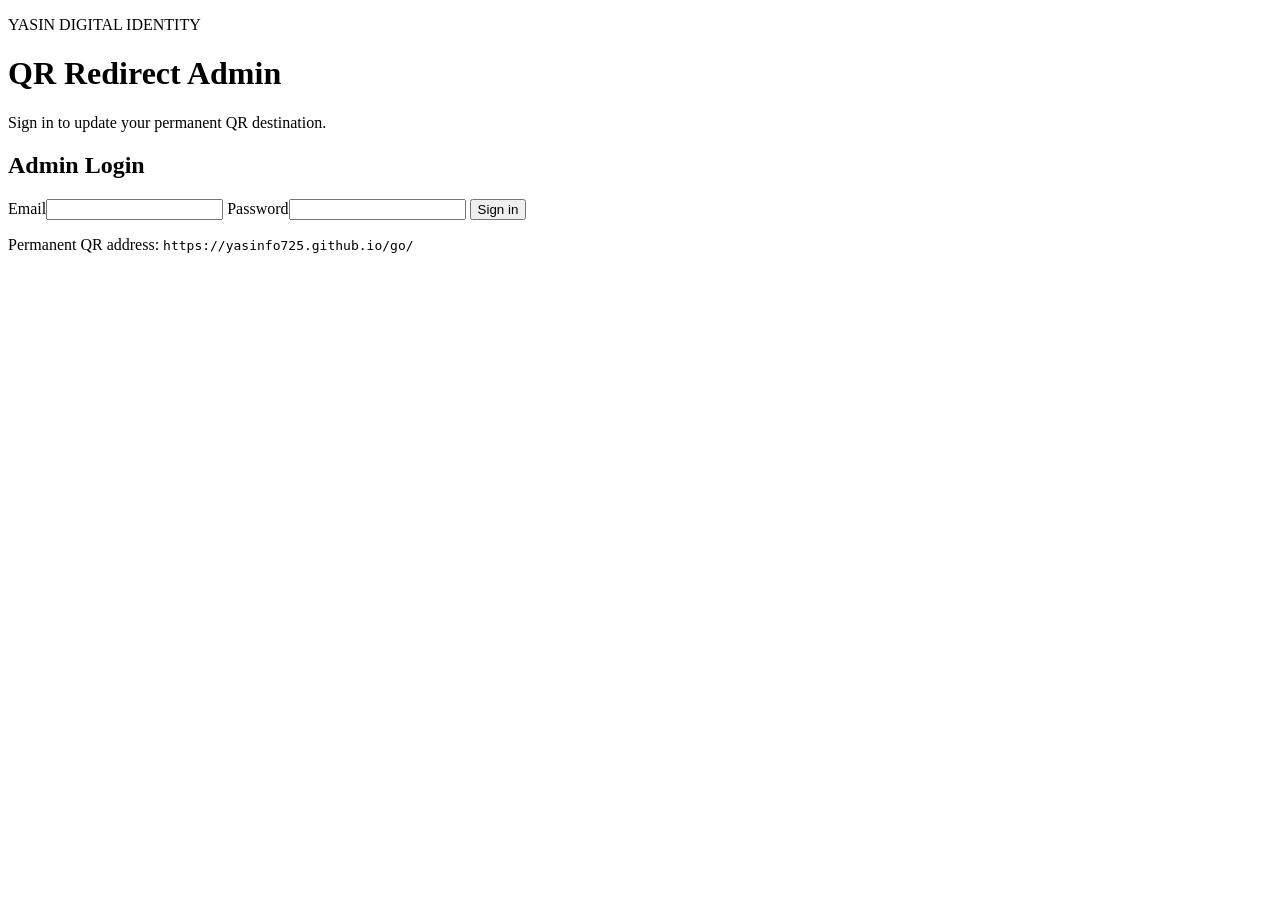
==== admin/index.html @ 4422be59 "Add files via upload" ====
<!doctype html>
<html lang="en">
<head>
  <meta charset="utf-8"><meta name="viewport" content="width=device-width,initial-scale=1">
  <meta name="theme-color" content="#101116"><title>Yasin QR Admin</title>
  <link rel="stylesheet" href="css/style.css">
</head>
<body>
  <main class="wrap">
    <header><p class="eyebrow">YASIN DIGITAL IDENTITY</p><h1>QR Redirect Admin</h1><p class="muted">Sign in to update your permanent QR destination.</p></header>
    <section class="panel">
      <form id="loginForm">
        <h2>Admin Login</h2>
        <label>Email<input id="email" type="email" autocomplete="username" required></label>
        <label>Password<input id="password" type="password" autocomplete="current-password" required></label>
        <button type="submit">Sign in</button>
      </form>
      <form id="updateForm" hidden>
        <h2>Destination URL</h2>
        <p class="muted">Current destination: <span id="currentUrl">Loading…</span></p>
        <label>New HTTPS URL<input id="destination" type="url" placeholder="https://example.com/" required></label>
        <button type="submit">Save destination</button>
        <button type="button" class="secondary" id="logout">Log out</button>
      </form>
      <p id="status" role="status" aria-live="polite"></p>
    </section>
    <footer>Permanent QR address: <code>https://yasinfo725.github.io/go/</code></footer>
  </main>
  <script src="js/config.js"></script><script src="js/app.js"></script>
</body></html>
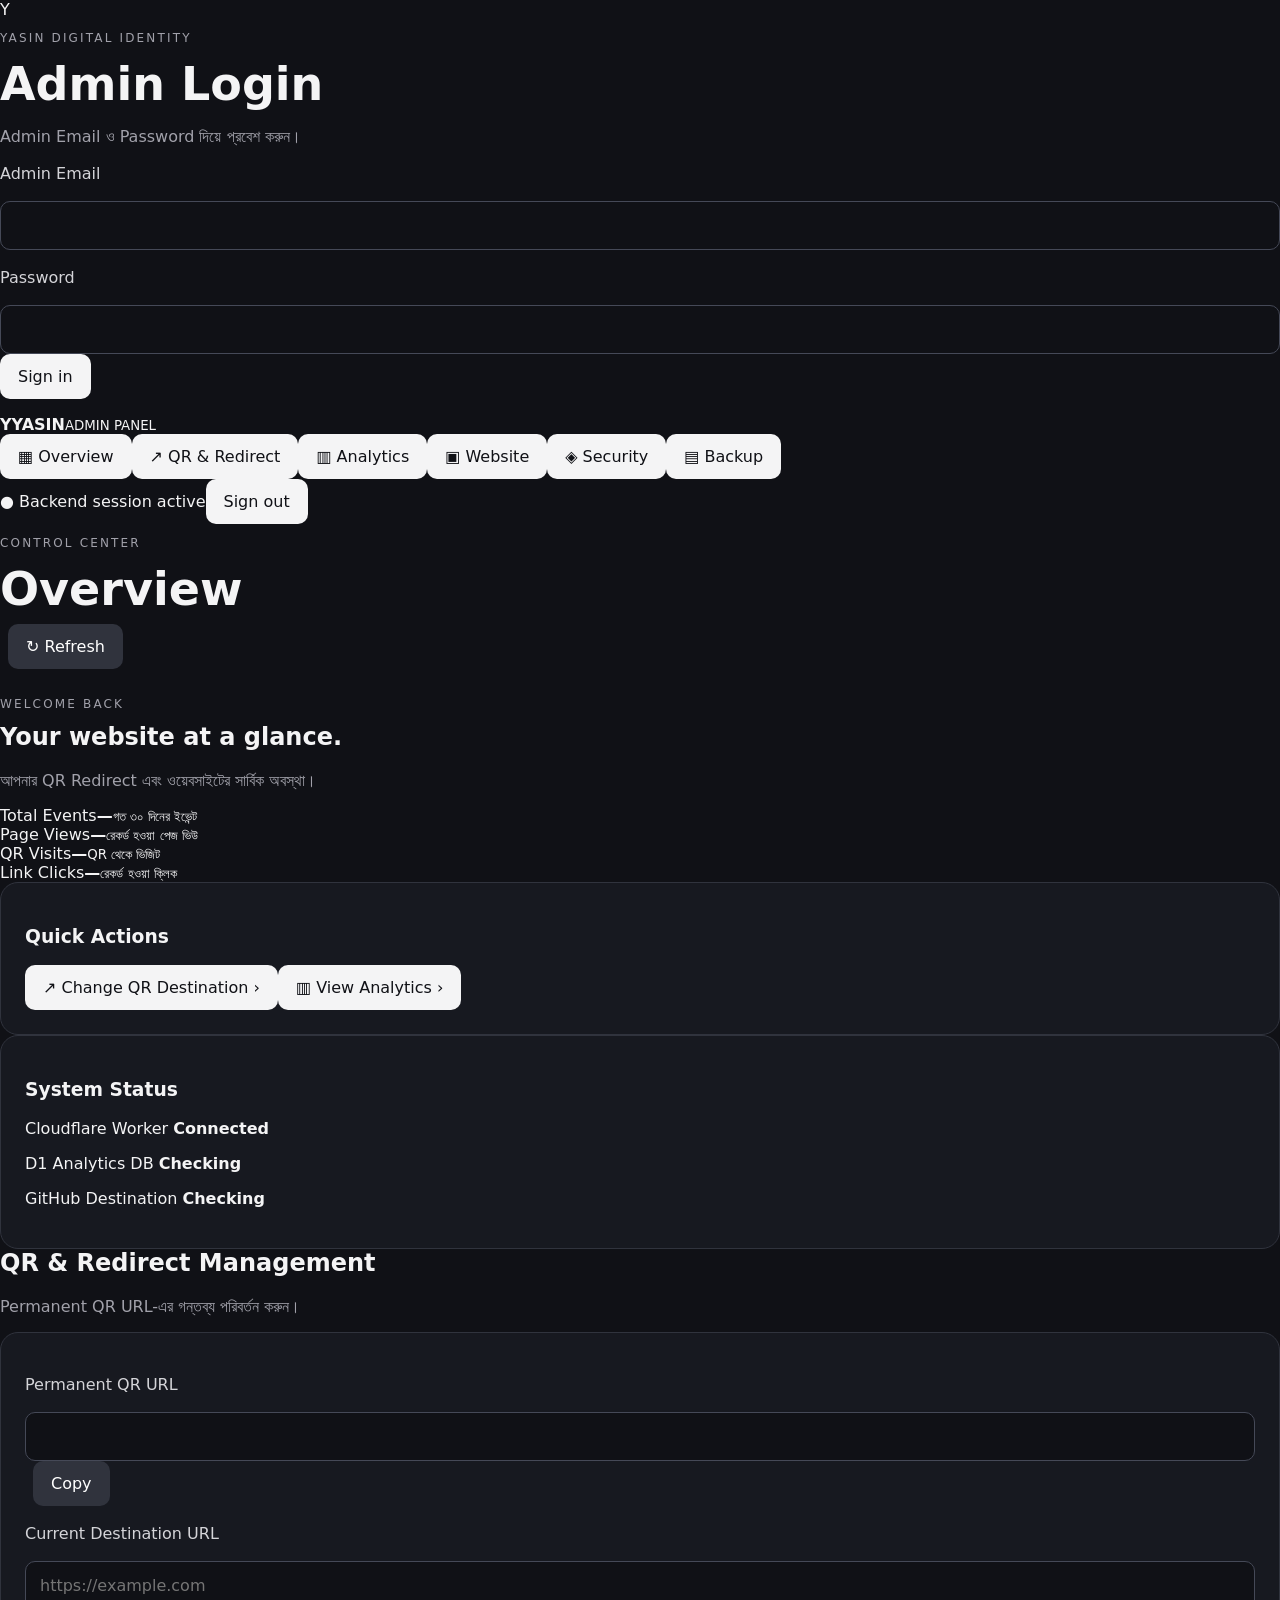
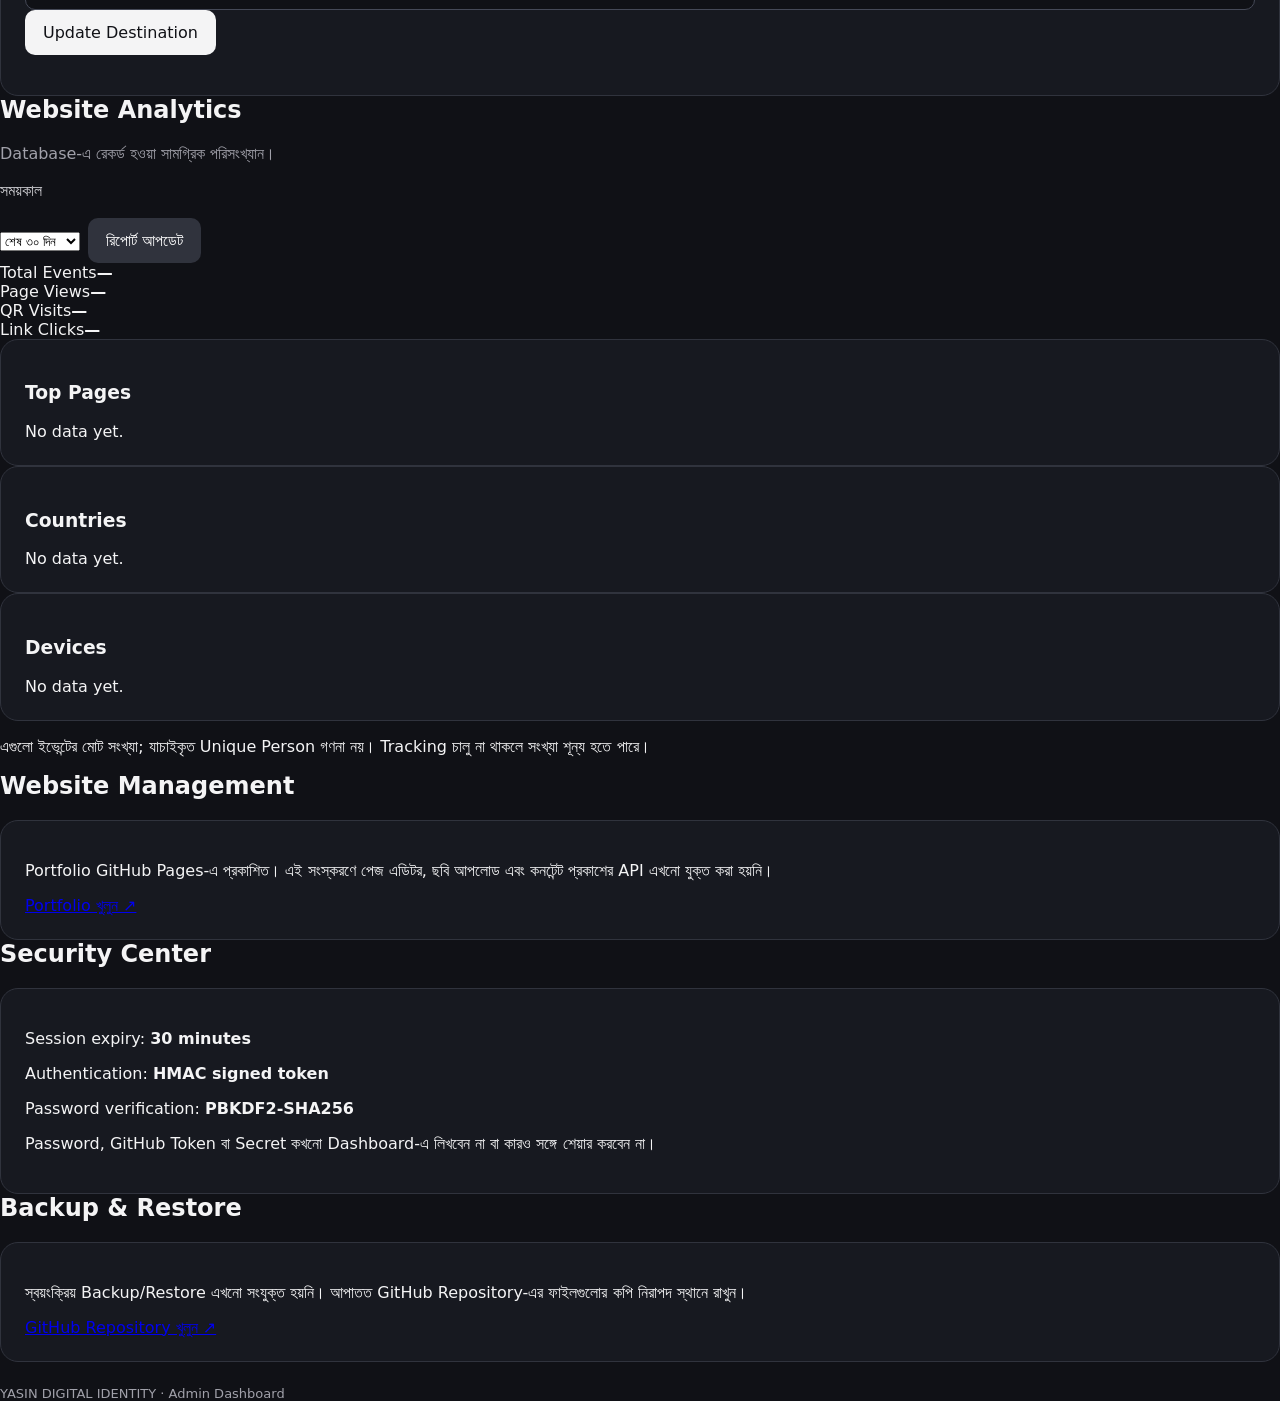
==== commit a990c75d: "Add files via upload" ====
--- a/admin/index.html
+++ b/admin/index.html
@@ -1,30 +1,16 @@
 <!doctype html>
-<html lang="en">
-<head>
-  <meta charset="utf-8"><meta name="viewport" content="width=device-width,initial-scale=1">
-  <meta name="theme-color" content="#101116"><title>Yasin QR Admin</title>
-  <link rel="stylesheet" href="css/style.css">
-</head>
+<html lang="bn"><head><meta charset="utf-8"><meta name="viewport" content="width=device-width,initial-scale=1"><meta name="theme-color" content="#101116"><title>YASIN Admin Dashboard</title><link rel="stylesheet" href="./css/style.css"></head>
 <body>
-  <main class="wrap">
-    <header><p class="eyebrow">YASIN DIGITAL IDENTITY</p><h1>QR Redirect Admin</h1><p class="muted">Sign in to update your permanent QR destination.</p></header>
-    <section class="panel">
-      <form id="loginForm">
-        <h2>Admin Login</h2>
-        <label>Email<input id="email" type="email" autocomplete="username" required></label>
-        <label>Password<input id="password" type="password" autocomplete="current-password" required></label>
-        <button type="submit">Sign in</button>
-      </form>
-      <form id="updateForm" hidden>
-        <h2>Destination URL</h2>
-        <p class="muted">Current destination: <span id="currentUrl">Loading…</span></p>
-        <label>New HTTPS URL<input id="destination" type="url" placeholder="https://example.com/" required></label>
-        <button type="submit">Save destination</button>
-        <button type="button" class="secondary" id="logout">Log out</button>
-      </form>
-      <p id="status" role="status" aria-live="polite"></p>
-    </section>
-    <footer>Permanent QR address: <code>https://yasinfo725.github.io/go/</code></footer>
-  </main>
-  <script src="js/config.js"></script><script src="js/app.js"></script>
-</body></html>
+<main id="loginView" class="login-wrap"><section class="login-card"><div class="brand">Y</div><p class="eyebrow">YASIN DIGITAL IDENTITY</p><h1>Admin Login</h1><p class="muted">Admin Email ও Password দিয়ে প্রবেশ করুন।</p><form id="loginForm"><label>Admin Email</label><input id="email" type="email" autocomplete="username" required><label>Password</label><input id="password" type="password" autocomplete="current-password" required><button class="primary full">Sign in</button></form><p id="loginMessage" class="message"></p></section></main>
+<div id="appView" class="app hidden"><aside class="sidebar"><div class="brandline"><b class="brand">Y</b><span><b>YASIN</b><small>ADMIN PANEL</small></span></div><nav>
+<button class="nav active" data-page="overview">▦ <span>Overview</span></button><button class="nav" data-page="qr">↗ <span>QR & Redirect</span></button><button class="nav" data-page="analytics">▥ <span>Analytics</span></button><button class="nav" data-page="website">▣ <span>Website</span></button><button class="nav" data-page="security">◈ <span>Security</span></button><button class="nav" data-page="backup">▤ <span>Backup</span></button></nav><div class="sidebottom">● Backend session active<button id="logoutBtn">Sign out</button></div></aside>
+<main class="main"><header class="topbar"><div><p class="eyebrow">CONTROL CENTER</p><h1 id="pageTitle">Overview</h1></div><button id="refreshBtn" class="secondary">↻ Refresh</button></header>
+<section id="page-overview" class="page"><div class="welcome"><p class="eyebrow">WELCOME BACK</p><h2>Your website at a glance.</h2><p class="muted">আপনার QR Redirect এবং ওয়েবসাইটের সার্বিক অবস্থা।</p></div><div class="stats">
+<article class="stat"><span>Total Events</span><strong id="statEvents">—</strong><small>গত ৩০ দিনের ইভেন্ট</small></article><article class="stat"><span>Page Views</span><strong id="statViews">—</strong><small>রেকর্ড হওয়া পেজ ভিউ</small></article><article class="stat"><span>QR Visits</span><strong id="statQr">—</strong><small>QR থেকে ভিজিট</small></article><article class="stat"><span>Link Clicks</span><strong id="statClicks">—</strong><small>রেকর্ড হওয়া ক্লিক</small></article></div>
+<div class="grid"><article class="panel"><h3>Quick Actions</h3><button class="action" data-goto="qr">↗ Change QR Destination <span>›</span></button><button class="action" data-goto="analytics">▥ View Analytics <span>›</span></button></article><article class="panel"><h3>System Status</h3><p>Cloudflare Worker <b class="ok">Connected</b></p><p>D1 Analytics DB <b id="dbStatus">Checking</b></p><p>GitHub Destination <b id="githubStatus">Checking</b></p></article></div></section>
+<section id="page-qr" class="page hidden"><h2>QR & Redirect Management</h2><p class="muted">Permanent QR URL-এর গন্তব্য পরিবর্তন করুন।</p><article class="panel"><label>Permanent QR URL</label><div class="inline"><input id="permanentUrl" readonly><button id="copyPermanent" class="secondary">Copy</button></div><label>Current Destination URL</label><input id="destinationInput" type="url" placeholder="https://example.com"><button id="saveDestination" class="primary">Update Destination</button><p id="destinationMessage" class="message"></p></article></section>
+<section id="page-analytics" class="page hidden"><h2>Website Analytics</h2><p class="muted">Database-এ রেকর্ড হওয়া সামগ্রিক পরিসংখ্যান।</p><div class="toolbar"><label>সময়কাল</label><select id="daysSelect"><option value="7">শেষ ৭ দিন</option><option value="30" selected>শেষ ৩০ দিন</option><option value="90">শেষ ৯০ দিন</option><option value="365">শেষ ৩৬৫ দিন</option></select><button id="loadAnalytics" class="secondary">রিপোর্ট আপডেট</button></div><div class="stats"><article class="stat"><span>Total Events</span><strong id="aEvents">—</strong></article><article class="stat"><span>Page Views</span><strong id="aViews">—</strong></article><article class="stat"><span>QR Visits</span><strong id="aQr">—</strong></article><article class="stat"><span>Link Clicks</span><strong id="aClicks">—</strong></article></div><div class="grid"><article class="panel"><h3>Top Pages</h3><div id="pagesList">No data yet.</div></article><article class="panel"><h3>Countries</h3><div id="countriesList">No data yet.</div></article><article class="panel"><h3>Devices</h3><div id="devicesList">No data yet.</div></article></div><p class="note">এগুলো ইভেন্টের মোট সংখ্যা; যাচাইকৃত Unique Person গণনা নয়। Tracking চালু না থাকলে সংখ্যা শূন্য হতে পারে।</p><p id="analyticsMessage" class="message"></p></section>
+<section id="page-website" class="page hidden"><h2>Website Management</h2><article class="panel"><p>Portfolio GitHub Pages-এ প্রকাশিত। এই সংস্করণে পেজ এডিটর, ছবি আপলোড এবং কনটেন্ট প্রকাশের API এখনো যুক্ত করা হয়নি।</p><a href="https://yasinfo725.github.io/" target="_blank" rel="noopener">Portfolio খুলুন ↗</a></article></section>
+<section id="page-security" class="page hidden"><h2>Security Center</h2><article class="panel"><p>Session expiry: <b>30 minutes</b></p><p>Authentication: <b>HMAC signed token</b></p><p>Password verification: <b>PBKDF2-SHA256</b></p><p class="note">Password, GitHub Token বা Secret কখনো Dashboard-এ লিখবেন না বা কারও সঙ্গে শেয়ার করবেন না।</p></article></section>
+<section id="page-backup" class="page hidden"><h2>Backup & Restore</h2><article class="panel"><p>স্বয়ংক্রিয় Backup/Restore এখনো সংযুক্ত হয়নি। আপাতত GitHub Repository-এর ফাইলগুলোর কপি নিরাপদ স্থানে রাখুন।</p><a href="https://github.com/yasinfo725/yasinfo725.github.io" target="_blank" rel="noopener">GitHub Repository খুলুন ↗</a></article></section><footer>YASIN DIGITAL IDENTITY · Admin Dashboard</footer></main></div>
+<script src="./js/config.js"></script><script src="./js/app.js"></script></body></html>
--- a/admin/css/style.css
+++ b/admin/css/style.css
@@ -0,0 +1 @@
+*{box-sizing:border-box}body{margin:0;background:#101116;color:#f4f4f5;font:16px system-ui,sans-serif}.wrap{max-width:680px;margin:8vh auto;padding:24px}header{margin-bottom:28px}.eyebrow{letter-spacing:.18em;color:#a1a1aa;font-size:12px}h1{font-size:clamp(30px,7vw,46px);margin:8px 0}h2{margin-top:0}.muted{color:#a1a1aa}.panel{background:#171920;border:1px solid #30333d;border-radius:18px;padding:24px}label{display:block;margin:18px 0;color:#d4d4d8}input{display:block;width:100%;margin-top:8px;padding:14px;border-radius:10px;border:1px solid #454957;background:#101116;color:#fff;font:inherit}button{padding:13px 18px;border:0;border-radius:10px;background:#f4f4f5;color:#101116;font-weight:700;font:inherit;cursor:pointer}button.secondary{margin-left:8px;background:#30333d;color:#fff}[hidden]{display:none!important}#status{min-height:24px;color:#c4b5fd;overflow-wrap:anywhere}footer{margin-top:24px;color:#a1a1aa;font-size:13px;overflow-wrap:anywhere}code{color:#fff}
